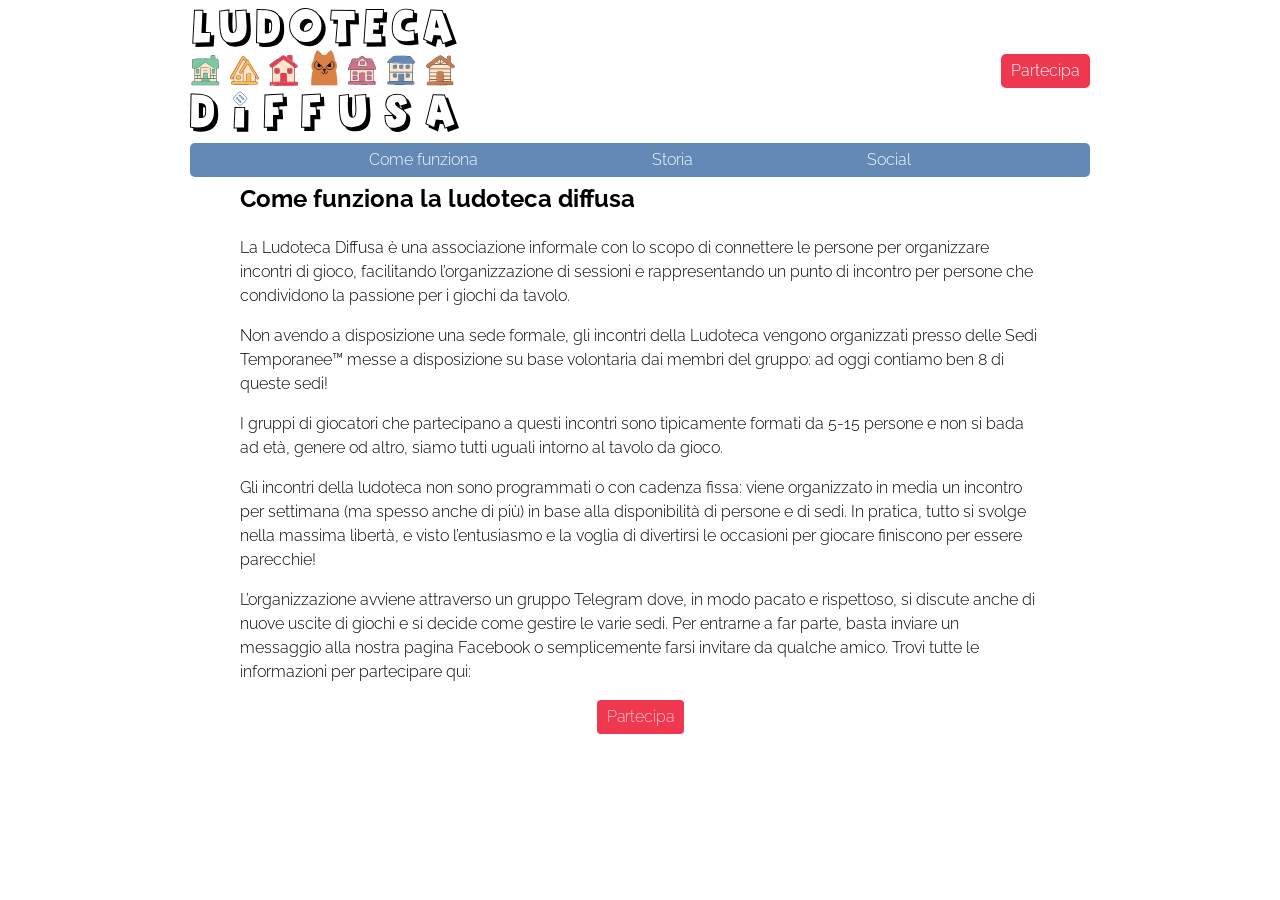
==== index.html @ 53c98511 ":new: static archive of the Ludoteca Diffusa website" ====
<!DOCTYPE html>
<html><head>
	<meta name="generator" content="Hugo 0.92.2" />
    <meta charset="utf-8" />
    <meta name="viewport" content="width=device-width, initial-scale=1, shrink-to-fit=no" />
    <link rel="stylesheet" type="text/css" href="/css/ludoteca.css" />
    
    
      
    
    <title>Ludoteca Diffusa di Trieste</title>
</head>
<body>
        <div class="main-container"><div class="navigation">
    <div class="top-banner">
        <a class="rotating-logo" href="/">
            <img id="logo1" src="/img/logo-marquis.svg" alt="Logo Ludoteca Diffusa">
            <img id="logo2" src="/img/logo-hawks.svg" alt="Logo Ludoteca Diffusa">
            <img id="logo3" src="/img/logo-alliance.svg" alt="Logo Ludoteca Diffusa">
            <img id="logo4" src="/img/logo-vagabond.svg" alt="Logo Ludoteca Diffusa">
        </a>
        <nav class="menu-outer background-red light">
            <a href="/partecipa" class="link light">Partecipa</a>
        </nav>
    </div>
    <nav class="menu-inner background-blue light">
        
            <a href="/" class='link light '>Come funziona</a>
        
            <a href="/storia/" class='link light '>Storia</a>
        
            <a href="/social/" class='link light '>Social</a>
        
    </nav>
</div><div id="content">
    <div class="section-text">
        <h1 id="come-funziona-la-ludoteca-diffusa">Come funziona la ludoteca diffusa</h1>
<p>La Ludoteca Diffusa è una associazione informale con lo scopo di connettere le
persone per organizzare incontri di gioco, facilitando l&rsquo;organizzazione di
sessioni e rappresentando un punto di incontro per persone che condividono la
passione per i giochi da tavolo.</p>
<p>Non avendo a disposizione una sede formale, gli incontri della Ludoteca vengono
organizzati presso delle Sedi Temporanee™ messe a disposizione su base
volontaria dai membri del gruppo: ad oggi contiamo ben 8 di queste sedi!</p>
<p>I gruppi di giocatori che partecipano a questi incontri sono tipicamente formati
da 5-15 persone e non si bada ad età, genere od altro, siamo tutti uguali
intorno al tavolo da gioco.</p>
<p>Gli incontri della ludoteca non sono programmati o con cadenza fissa: viene
organizzato in media un incontro per settimana (ma spesso anche di più) in base
alla disponibilità di persone e di sedi. In pratica, tutto si svolge nella
massima libertà, e visto l&rsquo;entusiasmo e la voglia di divertirsi le occasioni per
giocare finiscono per essere parecchie!</p>
<p>L’organizzazione avviene attraverso un gruppo Telegram dove, in modo pacato e
rispettoso, si discute anche di nuove uscite di giochi e si decide come gestire
le varie sedi. Per entrarne a far parte, basta inviare un messaggio alla nostra
pagina Facebook o semplicemente farsi invitare da qualche amico. Trovi tutte le
informazioni per partecipare qui:</p>
<center><a href="/partecipa" class="button background-red light still">Partecipa</a></center>

    </div>

            </div>
        </div></body>
</html>
---- css/ludoteca.css ----
@import url(https://fonts.googleapis.com/css2?family=Raleway:ital,wght@0,300;0,500;0,700;1,300;1,500;1,700&display=swap);
html {
  font-family: "Raleway", sans-serif;
  font-weight: 300;
  line-height: 24px;
}

img {
  max-width: 100%;
}

.background-blue {
  background-color: #6389b6;
}

.background-red {
  background-color: #ef3750;
}

.background-green {
  background-color: #7bc9a3;
}

.background-yellow {
  background-color: #fec143;
}

.background-purple {
  background-color: #d1708e;
}

.background-brown {
  background-color: #ca7b4c;
}

.background-light {
  background-color: #ffffff;
}

.background-dark {
  background-color: #555;
}

.blue {
  color: #6389b6;
}

.red {
  color: #ef3750;
}

.green {
  color: #7bc9a3;
}

.yellow {
  color: #fec143;
}

.purple {
  color: #d1708e;
}

.brown {
  color: #ca7b4c;
}

.light {
  color: #ffffff;
}

.dark {
  color: #555;
}

body {
  padding: 0px 5px;
}

h1 {
  margin-top: 0px;
  margin-bottom: 25px;
  font-size: 1.5em;
}

a {
  color: inherit;
  text-decoration: none;
  position: relative;
}
a:hover,
a:visited,
a:active,
a:focus {
  text-decoration: none;
}

a.button,
a.button:hover,
a.button:visited,
a.button:active,
a.button:focus {
  display: inline-block;
  text-decoration: none;
  padding: 5px 10px;
  border-radius: 4px;
}

a.link,
a.link:hover,
a.link:visited,
a.link:active,
a.link:focus {
  display: inline-block;
  text-decoration: none;
}

a.underline {
  text-decoration: underline;
}

blockquote {
  border-left: 3px solid #555;
  margin: 0;
  padding: 5px 0px 5px 40px;
  font-weight: 600;
  font-style: italic;
  font-size: 1.5em;
  line-height: 1.5em;
}

.main-container {
  display: flex;
  flex-direction: column;
  justify-content: flex-start;
  min-height: calc(100vh - 20px);
}

.navigation {
  display: flex;
  flex-direction: column;
  justify-content: flex-start;
}

.top-banner {
  display: flex;
  flex-direction: row;
  justify-content: space-between;
  align-items: center;
  padding: 10px, 10px 0 0;
}

.rotating-logo {
  position:relative;
  width: 140px;
  height: 65px;
}

.rotating-logo img {
  -webkit-animation-name: fade;
  -webkit-animation-iteration-count: infinite;
  -webkit-animation-duration: 8s;
  animation-name: fade;
  animation-iteration-count: infinite;
  animation-duration: 40s;
}
@-webkit-keyframes fade {
  0% {opacity: 0;}
  10% {opacity: 0;}
  20% {opacity: 1;}
  30% {opacity: 1;}
  40% {opacity: 1;}
  50% {opacity: 0;}
  60% {opacity: 0;}
  70% {opacity: 0;}
  80% {opacity: 0;}
  90% {opacity: 0;}
  100% {opacity: 0;}
}
@keyframes fade {
  0% {opacity: 0;}
  10% {opacity: 0;}
  20% {opacity: 1;}
  30% {opacity: 1;}
  40% {opacity: 1;}
  50% {opacity: 0;}
  60% {opacity: 0;}
  70% {opacity: 0;}
  80% {opacity: 0;}
  90% {opacity: 0;}
  100% {opacity: 0;}
}
#logo2 {
  animation-delay: -30s;
  -webkit-animation-delay: -30s;
  opacity: 0;
}
#logo3 {
  animation-delay: -20s;
  -webkit-animation-delay: -20s;
  opacity: 0;
}
#logo4 {
  animation-delay: -10s;
  -webkit-animation-delay: -10s;
  opacity: 0;
}

.rotating-logo img {
  position:absolute;
  left: 0;
  display: block;
}

.menu-inner {
  flex: 1;
  display: flex;
  flex-direction: row;
  justify-content: space-evenly;
  margin: 10px 0 0 0;
  padding: 5px;
  border-radius: 5px;
  font-size: 13px;
}

.menu-outer {
  display: flex;
  flex-direction: row;
  justify-content: space-evenly;
  padding: 5px 10px;
  border-radius: 5px;
}

.menu .selected {
  font-weight: 600;
}

.card {
  position: relative;
  margin-top: 15px;
  border-radius: 5px;
  padding: 10px;
  display: flex;
  flex-direction: row;
  justify-content: space-between;
}

.card.shadow {
  -webkit-box-shadow: 1px 1px 1px 0px rgba(0, 0, 0, 0.2);
  -moz-box-shadow: 1px 1px 4px 0px rgba(0, 0, 0, 0.2);
  box-shadow: 1px 1px 4px 0px rgba(0, 0, 0, 0.2);
}

.card .card-image {
  display: none;
}

.card .card-content {
  flex: 1;
  display: flex;
  flex-direction: column;
  justify-content: flex-start;
}

.card .header {
  display: flex;
  flex-direction: row;
  justify-content: flex-start;
  margin-bottom: 10px;
  align-items: center;
}

.card .header img {
  display: block;
  max-width: 60px;
  margin: 0px 10px;
  align-self: flex-start;
}

.card .header .title {
  font-weight: 600;
}

.card .message {
  font-weight: 300;
  margin-bottom: 10px;
}

.card img {
  display: block;
  margin: 0 auto;
  max-width: 100%;
  border-radius: 5px;
}

.card .album {
  display: flex;
  flex-direction: column;
  justify-content: space-between;
}

.card .footer {
  display: flex;
  margin-top: auto;
  flex-direction: row;
  justify-content: space-between;
}

.card .footer .details {
  display: flex;
  flex-direction: column;
  justify-content: center;
  font-weight: 100;
  font-size: 10px;
  line-height: 12px;
}

.card .footer .post-navigation {
  display: flex;
  flex-direction: row;
  justify-content: space-between;
}

.album {
  position: relative;
  margin-top: 15px;
  border-radius: 5px;
  padding: 10px;
}

.album.shadow {
  -webkit-box-shadow: 1px 1px 1px 0px rgba(0, 0, 0, 0.2);
  -moz-box-shadow: 1px 1px 4px 0px rgba(0, 0, 0, 0.2);
  box-shadow: 1px 1px 4px 0px rgba(0, 0, 0, 0.2);
}

.album .title {
  font-weight: 600;
  margin-bottom: 10px;
}

.album img {
  display: block;
  margin: 0 auto;
  max-width: 100%;
  max-height: 80vh;
  border-radius: 5px;
  margin-bottom: 10px;
}

.pagination {
  position: relative;
  margin: 10px 0 100px 0;
}

.pagination a {
  border-radius: 5px;
  background-color: #e4e4e4;
  color: #333;
  width: 40px;
  height: 40px;
  line-height: 40px;
  font-size: 23px;
  text-align: center;
  opacity: 1;
}

.pagination .previous {
  position: absolute;
  left: 10px;
}
.pagination .next {
  position: absolute;
  right: 10px;
}

.section-text {
  padding: 25px;
}

.game-grid {
  display: flex;
  flex-direction: row;
  justify-content: space-between;
  flex-wrap: wrap;
  margin-top: 20px
}

.game-grid .game {
  display: flex;
  width: 145px;
  height: 160px;
  margin-bottom: 20px;
  flex-direction: column;
  justify-content: flex-start;
  border-radius: 4px;
  padding: 0px 10px;
}

.game-grid .game .box {
  display: flex;
  justify-content: center;
  align-content: center;
  height: 90px;
  margin: 10px;
}

.game-grid .game .box img {
  max-width: 90px;
  max-height: 90px;
  margin: auto auto;
}

.game-grid .game .name {
  font-size: 13px;
  line-height: 16px;
  text-align: center;
  overflow-y: hidden;
}

.game-grid .game.lent {
  position: relative;
}

.game-grid .game.lent > *{
  opacity: 0.2;
}

.game-grid .game.lent::after {
  position: absolute;
  content: attr(availability);
  top: 0;
  left: 0;
  width: 100%;
  height: 100%;
  display: flex;
  justify-content: center;
  align-items: center;
  text-align: center;
}


@media (min-width: 640px) {
  .card .message img {
    max-height: min(400px, 80vh);
  }
  .menu-inner {
    font-size: 16px
  }
}

@media (min-width: 900px) {
  .main-container {
    max-width: 900px;
    margin: 0 auto;
  }
  .rotating-logo {
    width: 270px;
    height: 125px;
  }
  .rotating-logo img {
    max-width: 100%;
  }

  #content {
    flex: 1;
  }
  .card {
    max-width: 900px;
    padding: 10px 50px;
    margin: 20px auto;
  }
  .card .card-image {
    max-width: 350px;
    margin-right: 10px;
  }
  .album {
    max-width: 900px;
    padding: 10px 50px;
    margin: 10px auto;
  }
  .section-text {
    max-width: 900px;
    padding: 10px 50px;
    margin: 0 auto;
  }
}
.card .message a,
.section-text a,
.game-grid a,
a.animated {
  font-weight: 600;
  background-image: linear-gradient(
    to right,
    #6389b6,
    #5097be,
    #41a5c0,
    #41b2bc,
    #54bdb3,
    #6abd9c,
    #85ba86,
    #a1b674,
    #bba461,
    #cf9062,
    #d87d73,
    #d1708e
  );
  background-repeat: no-repeat;
  background-size: 600% 2px;
  background-position: bottom 0% left 0%;
  animation: anchor-underline 30s ease infinite;
}
a.still {
  font-weight: 200;
  animation: none;
  background-image: none;
}

@keyframes anchor-underline {
  0% {
    background-position: bottom 0% left 0%;
  }
  50% {
    background-position: bottom 0% left 100%;
  }
  100% {
    background-position: bottom 0% left 0%;
  }
}
@-webkit-keyframes anchor-underline {
  0% {
    background-position: bottom 0% left 0%;
  }
  50% {
    background-position: bottom 0% left 100%;
  }
  100% {
    background-position: bottom 0% left 0%;
  }
}
@-moz-keyframes anchor-underline {
  0% {
    background-position: bottom 0% left 0%;
  }
  50% {
    background-position: bottom 0% left 100%;
  }
  100% {
    background-position: bottom 0% left 0%;
  }
}
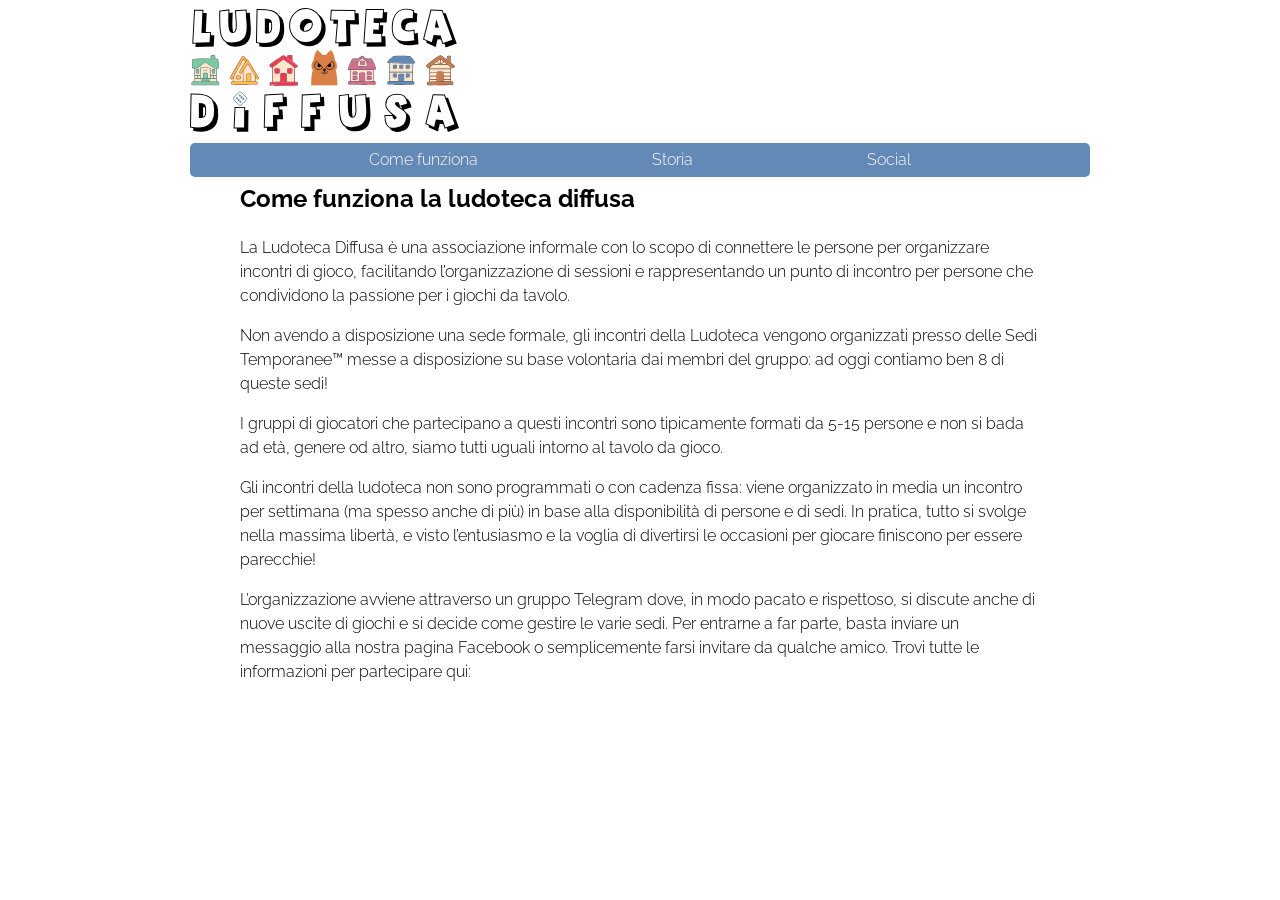
==== commit 4ceb4cac: ":enh: removed Partecipa buttons" ====
--- a/index.html
+++ b/index.html
@@ -3,7 +3,7 @@
 	<meta name="generator" content="Hugo 0.92.2" />
     <meta charset="utf-8" />
     <meta name="viewport" content="width=device-width, initial-scale=1, shrink-to-fit=no" />
-    <link rel="stylesheet" type="text/css" href="/css/ludoteca.css" />
+    <link rel="stylesheet" type="text/css" href="css/ludoteca.css" />
     
     
       
@@ -13,23 +13,20 @@
 <body>
         <div class="main-container"><div class="navigation">
     <div class="top-banner">
-        <a class="rotating-logo" href="/">
-            <img id="logo1" src="/img/logo-marquis.svg" alt="Logo Ludoteca Diffusa">
-            <img id="logo2" src="/img/logo-hawks.svg" alt="Logo Ludoteca Diffusa">
-            <img id="logo3" src="/img/logo-alliance.svg" alt="Logo Ludoteca Diffusa">
-            <img id="logo4" src="/img/logo-vagabond.svg" alt="Logo Ludoteca Diffusa">
+        <a class="rotating-logo" href="./">
+            <img id="logo1" src="img/logo-marquis.svg" alt="Logo Ludoteca Diffusa">
+            <img id="logo2" src="img/logo-hawks.svg" alt="Logo Ludoteca Diffusa">
+            <img id="logo3" src="img/logo-alliance.svg" alt="Logo Ludoteca Diffusa">
+            <img id="logo4" src="img/logo-vagabond.svg" alt="Logo Ludoteca Diffusa">
         </a>
-        <nav class="menu-outer background-red light">
-            <a href="/partecipa" class="link light">Partecipa</a>
-        </nav>
     </div>
     <nav class="menu-inner background-blue light">
         
-            <a href="/" class='link light '>Come funziona</a>
+            <a href="./" class='link light '>Come funziona</a>
         
-            <a href="/storia/" class='link light '>Storia</a>
+            <a href="storia/" class='link light '>Storia</a>
         
-            <a href="/social/" class='link light '>Social</a>
+            <a href="social/" class='link light '>Social</a>
         
     </nav>
 </div><div id="content">
@@ -55,7 +52,6 @@
 le varie sedi. Per entrarne a far parte, basta inviare un messaggio alla nostra
 pagina Facebook o semplicemente farsi invitare da qualche amico. Trovi tutte le
 informazioni per partecipare qui:</p>
-<center><a href="/partecipa" class="button background-red light still">Partecipa</a></center>
 
     </div>
 
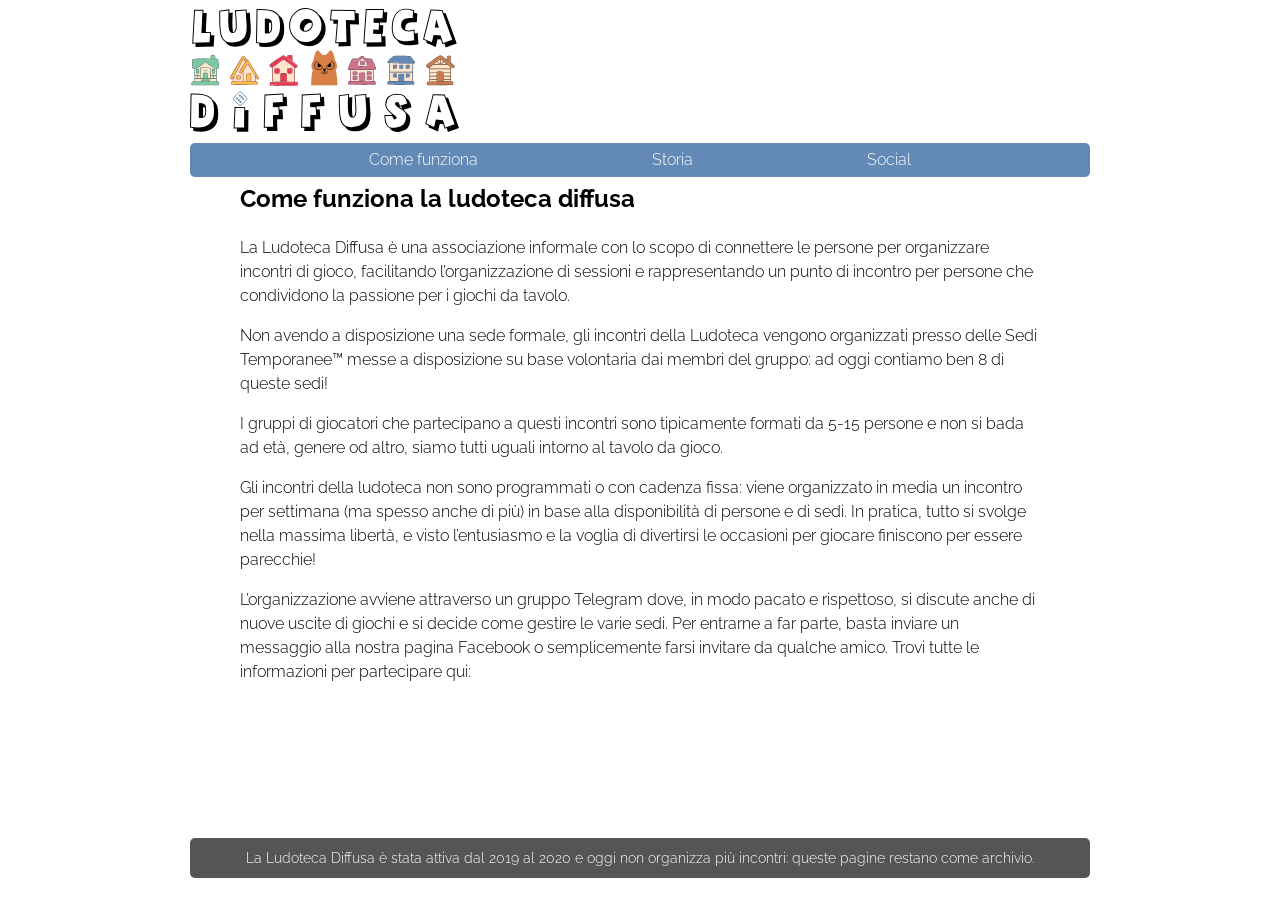
==== commit f3997244: ":enh: footer banner saying the ludoteca is no longer active" ====
--- a/index.html
+++ b/index.html
@@ -56,5 +56,8 @@
     </div>
 
             </div>
+            <footer class="closed-banner background-dark light">
+                La Ludoteca Diffusa è stata attiva dal 2019 al 2020 e oggi non organizza più incontri: queste pagine restano come archivio.
+            </footer>
         </div></body>
 </html>
--- a/css/ludoteca.css
+++ b/css/ludoteca.css
@@ -549,3 +549,12 @@
     background-position: bottom 0% left 0%;
   }
 }
+
+.closed-banner {
+  margin: 20px 0 10px;
+  padding: 10px 15px;
+  border-radius: 5px;
+  text-align: center;
+  font-size: 14px;
+  line-height: 20px;
+}
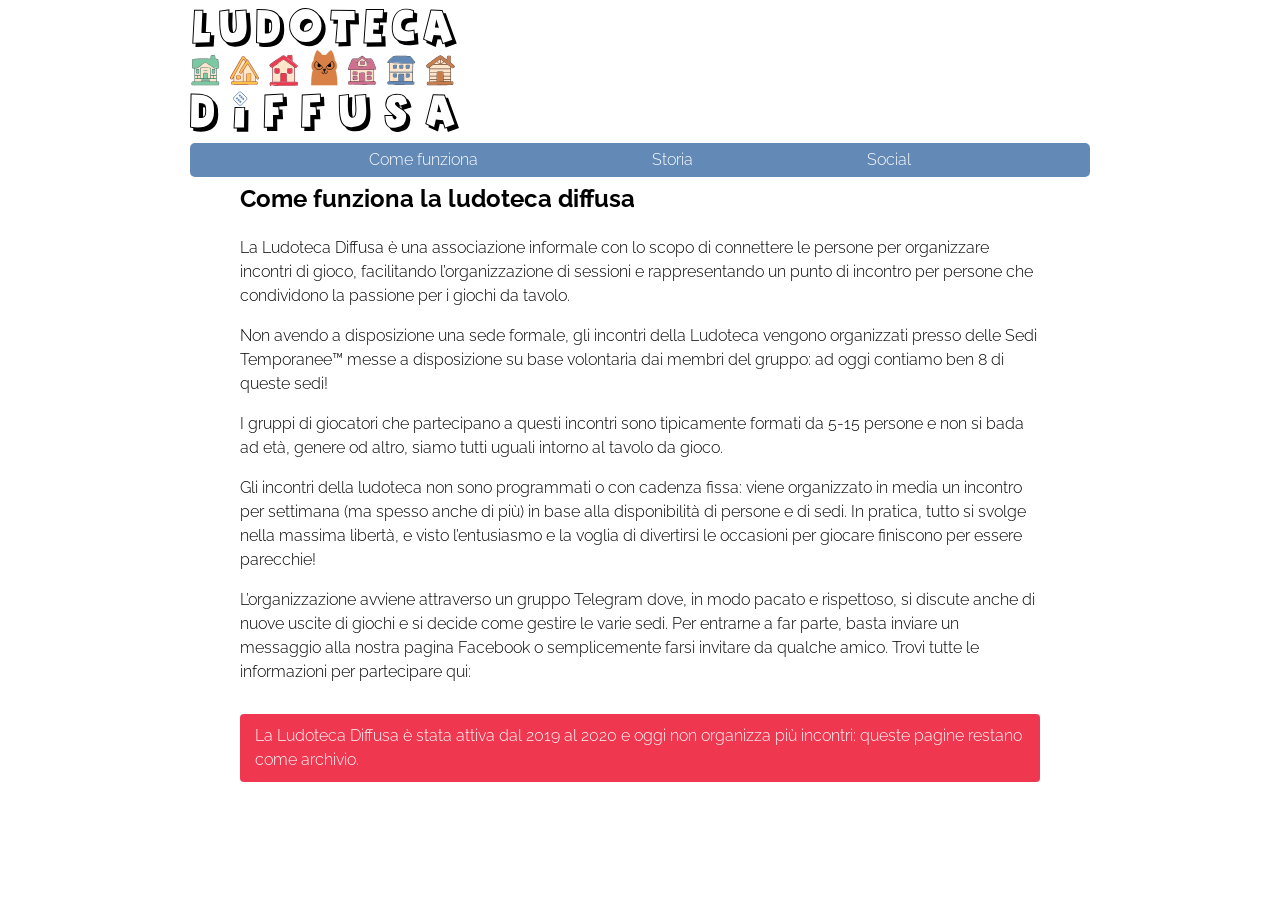
==== commit b5782773: ":enh: closed banner inline with page text, in theme red" ====
--- a/index.html
+++ b/index.html
@@ -53,11 +53,9 @@
 pagina Facebook o semplicemente farsi invitare da qualche amico. Trovi tutte le
 informazioni per partecipare qui:</p>
 
+<p class="closed-banner background-red light">La Ludoteca Diffusa è stata attiva dal 2019 al 2020 e oggi non organizza più incontri: queste pagine restano come archivio.</p>
     </div>
 
             </div>
-            <footer class="closed-banner background-dark light">
-                La Ludoteca Diffusa è stata attiva dal 2019 al 2020 e oggi non organizza più incontri: queste pagine restano come archivio.
-            </footer>
         </div></body>
 </html>
--- a/css/ludoteca.css
+++ b/css/ludoteca.css
@@ -551,10 +551,7 @@
 }
 
 .closed-banner {
-  margin: 20px 0 10px;
+  margin-top: 30px;
   padding: 10px 15px;
-  border-radius: 5px;
-  text-align: center;
-  font-size: 14px;
-  line-height: 20px;
-}
+  border-radius: 4px;
+}
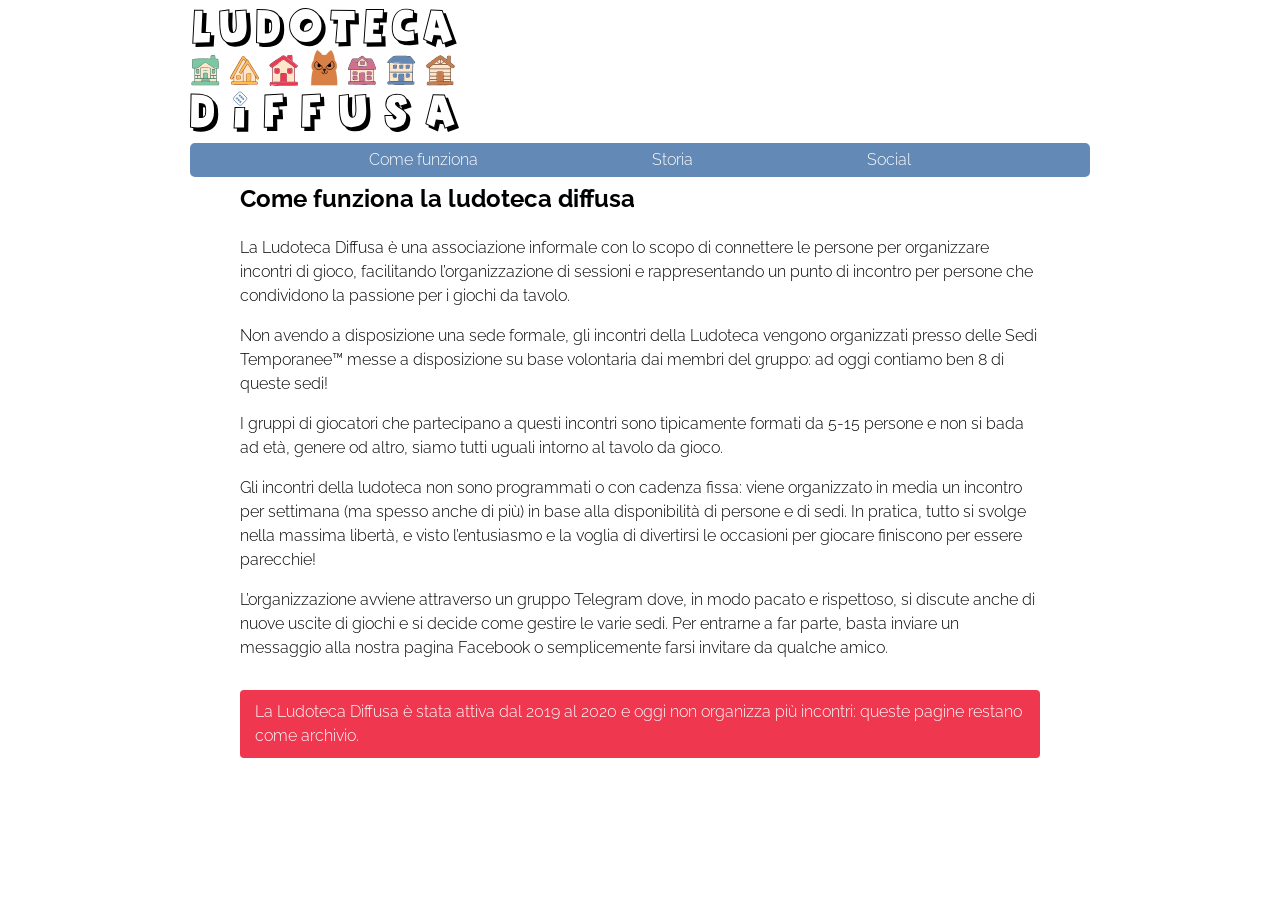
==== commit 0bd2321e: ":enh: removed Partecipa page" ====
--- a/index.html
+++ b/index.html
@@ -50,8 +50,7 @@
 <p>L’organizzazione avviene attraverso un gruppo Telegram dove, in modo pacato e
 rispettoso, si discute anche di nuove uscite di giochi e si decide come gestire
 le varie sedi. Per entrarne a far parte, basta inviare un messaggio alla nostra
-pagina Facebook o semplicemente farsi invitare da qualche amico. Trovi tutte le
-informazioni per partecipare qui:</p>
+pagina Facebook o semplicemente farsi invitare da qualche amico.</p>
 
 <p class="closed-banner background-red light">La Ludoteca Diffusa è stata attiva dal 2019 al 2020 e oggi non organizza più incontri: queste pagine restano come archivio.</p>
     </div>
